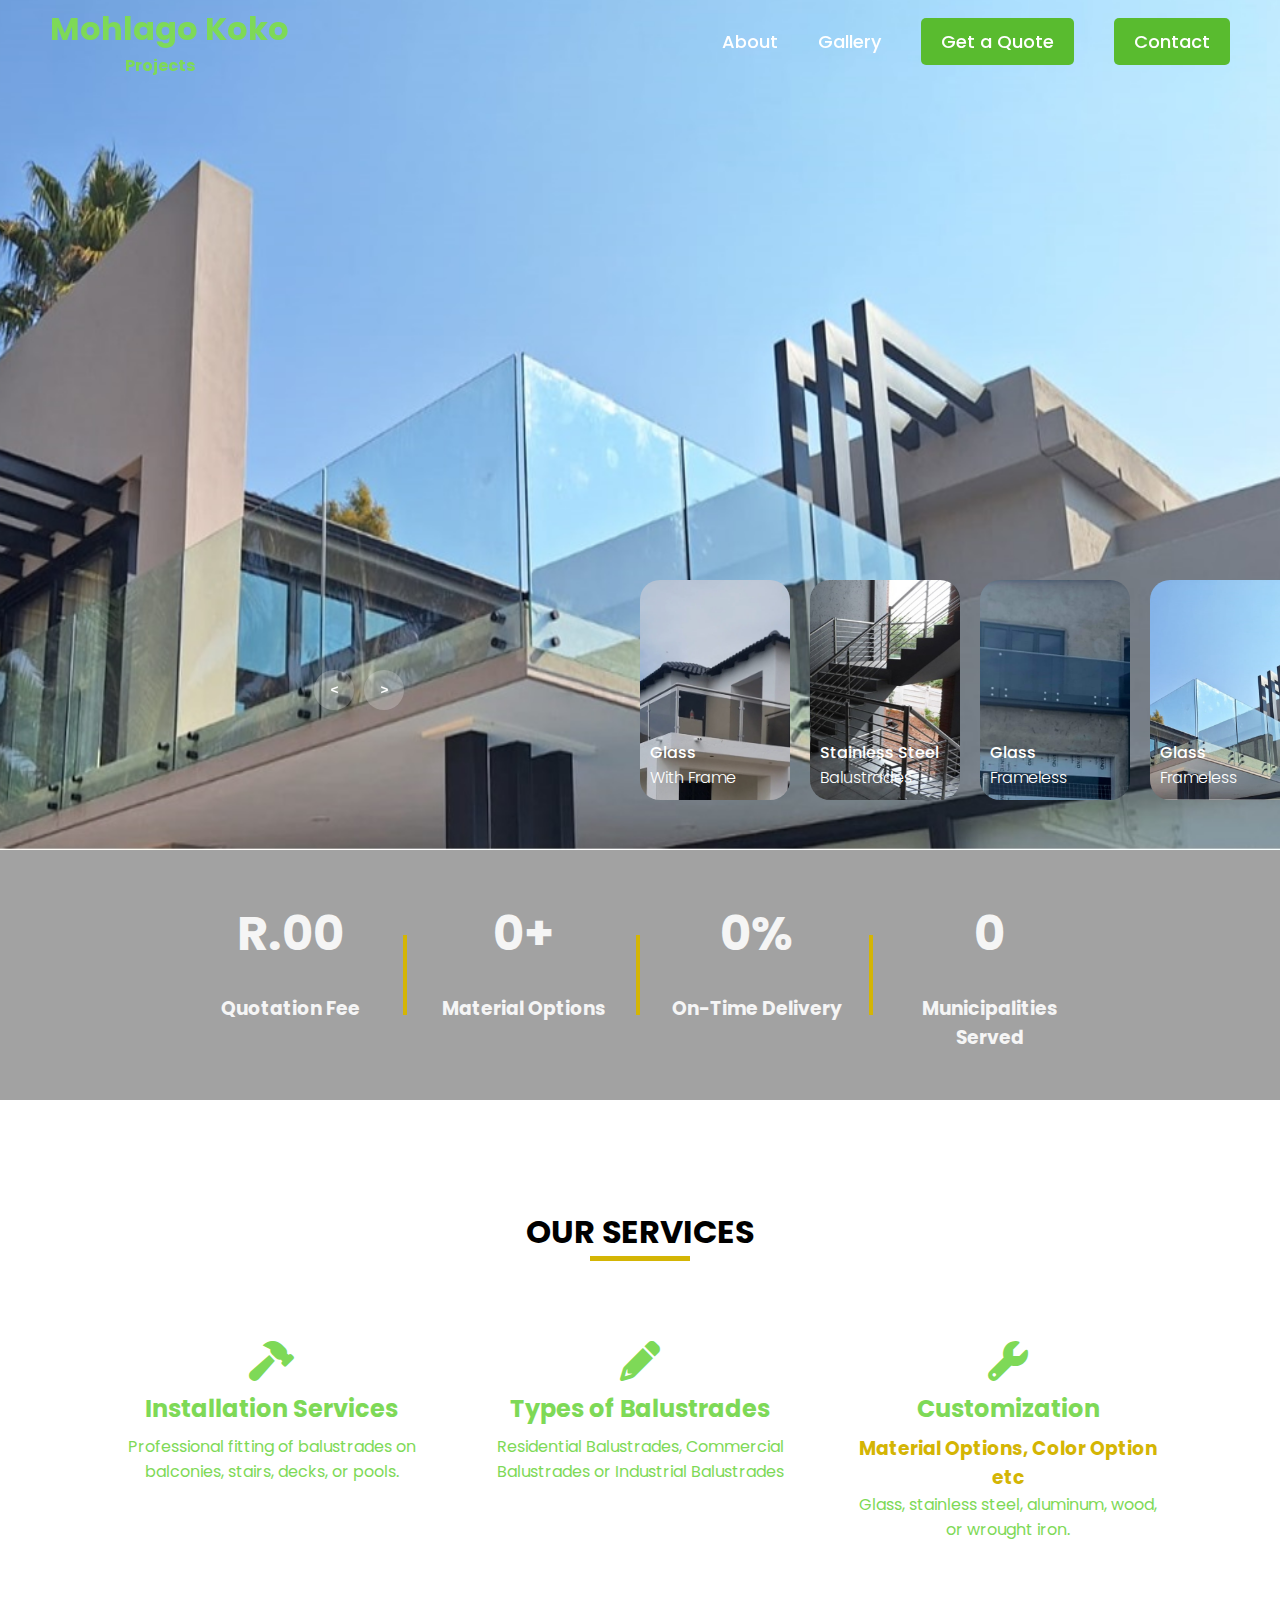
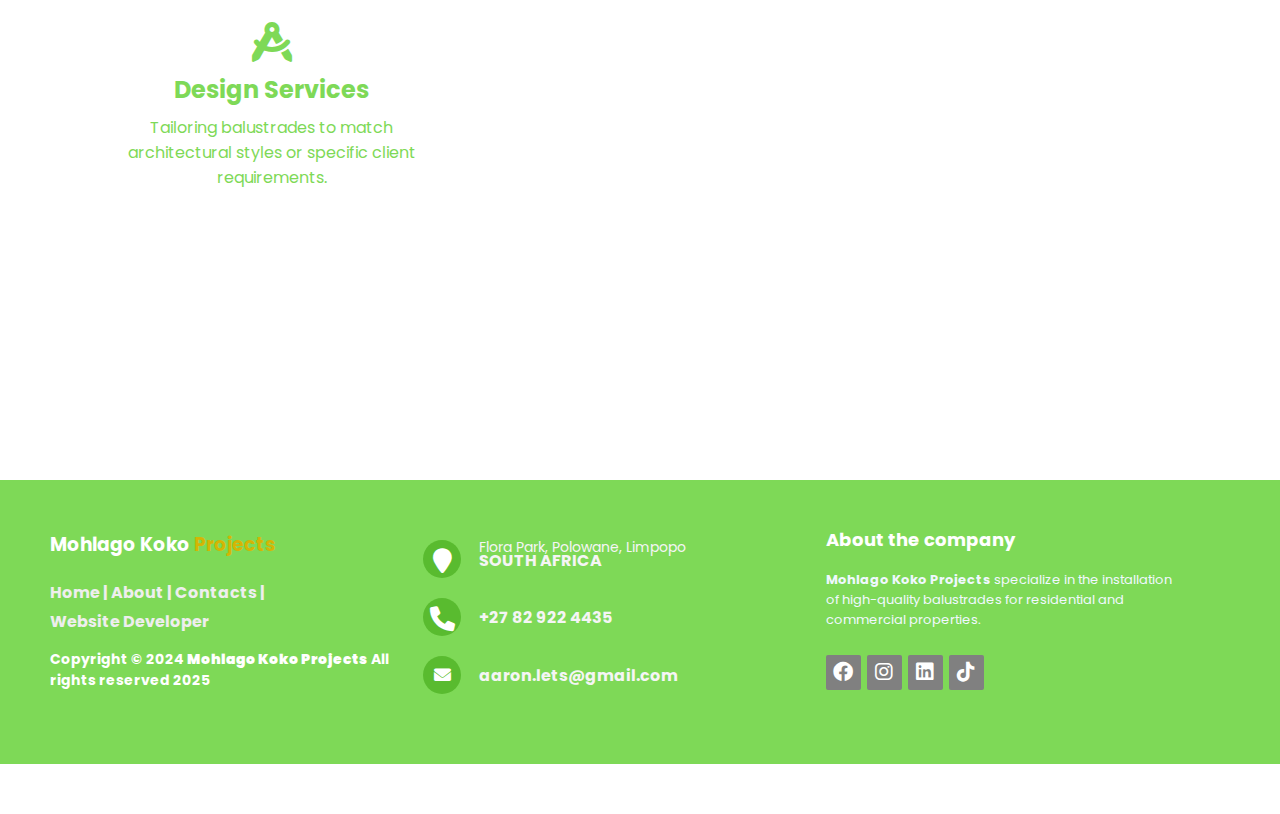
==== index.html @ d495526d "New website" ====
<!DOCTYPE html>
<html lang="en">
<head>
    <meta charset="UTF-8">
    <meta name="viewport" content="width=device-width, initial-scale=1.0">
    <title>Mohlago koko Projects</title>
    <link rel="stylesheet" href="styles.css">
    <link rel="stylesheet" href="https://cdnjs.cloudflare.com/ajax/libs/font-awesome/6.0.0-beta3/css/all.min.css">
</head>
<body>
    <header class="header">
        <a href="#home" class="logo">
            Mohlago Koko
            <span class="subtext">Projects</span>
        </a>
        <nav class="navbar">
            <input type="checkbox" id="sidebar-active">
            <label for="sidebar-active" class="open-sidebar-button">
                <svg xmlns="http://www.w3.org/2000/svg" height="24px" viewBox="0 -960 960 960" width="24px" fill="#e8eaed"><path d="M120-240v-80h720v80H120Zm0-200v-80h720v80H120Zm0-200v-80h720v80H120Z"/></svg>
            </label>

            <label for="overlay" for="sidebar-active"></label>
            <div class="links-container">
                <label for="sidebar-active" class="open-sidebar-button">
                    <svg xmlns="http://www.w3.org/2000/svg" height="24px" viewBox="0 -960 960 960" width="24px" fill="#e8eaed"><path d="m256-200-56-56 224-224-224-224 56-56 224 224 224-224 56 56-224 224 224 224-56 56-224-224-224 224Z"/></svg>
                </label>
                <!-- <a class="home-link" href="#"> Home</a> -->
                <a href="#services"> About</a>
                <a href="gallery.html"> Gallery</a>
                <a href="https://wa.me/27829224435?text=Hello!%20I%20would%20like%20to%20get%20a%20quote%20for%20balustrades." target="_blank" class="whatsapp">Get a Quote</a>
                <a href="tel:+27829224435" class="whatsapp"> Contact </a>
            </div>
        </nav>
    </header>

    <!-- carousel -->
    <section id="home">
    <div class="carousel">
        <!-- list item -->
        <div class="list">
            <div class="item">
                <img src="images/Glass01.jpg">
                <div class="content">
                    <div class="author">Premium Craftsmanship</div>
                    <div class="title">ELEVATE YOUR</div>
                    <div class="topic">SPACE</div>
                    <div class="des">
                        <!-- lorem 50 -->
                        Enhance your home or business with sleek and durable balustrades that combine modern aesthetics with unbeatable safety.
                    </div>
                    <!-- <div class="buttons">
                        <button>SEE MORE</button>
                        <button>GET A QUOTE</button>
                    </div> -->
                </div>
            </div>
            <div class="item">
                <img src="images/Glass02.jpg">
                
                <div class="content">
                    <div class="author">Innovative Designs</div>
                    <div class="title">TRANSFORM YOUR</div>
                    <div class="topic">VIEW</div>

                    <div class="des">
                        From glass to stainless steel, our wide range of materials offers something for every design preference.
                    </div>
                    <!-- <div class="buttons">
                        <button>SEE MORE</button>
                        <button>GET A QUOTE</button>
                    </div> -->
                </div>
            </div>
            <div class="item">
                <img src="images/Steel01.jpg">
                <div class="content">
                    <div class="author">Elegant Solutions</div>
                    <div class="title">SAFETY WITH</div>
                    <div class="topic">STYLE</div>

                    <div class="des">
                        Experience the perfect blend of style and functionality. With years of craftsmanship and a commitment to excellence.
                    </div>
                    <!-- <div class="buttons">
                        <button>SEE MORE</button>
                        <button>GET A QUOTE</button>
                    </div> -->
                </div>
            </div>
            <div class="item">
                <img src="images/Glass03.jpg">
                <div class="content">
                    <div class="author">Unamatched Quality</div>
                    <div class="title">BUILT TO</div>
                    <div class="topic">LAST</div>
                    <div class="des">
                        Discover how our bespoke balustrades can transform your space into a masterpiece.
                    </div>
                    <!-- <div class="buttons">
                        <button>SEE MORE</button>
                        <button>GET A QUOTE</button>
                    </div> -->
                </div>
            </div>
        </div>
        <!-- list thumnail -->
        <div class="thumbnail">
            <div class="item">
                <a href="gallery.html">
                    <img src="images/Glass01.jpg">
                </a>
                <div class="content">
                    <div class="title">
                        Glass
                    </div>
                    <div class="description">
                        Frameless
                    </div>
                </div>
            </div>
            <div class="item">
                <a href="gallery.html">
                    <img src="images/Glass02.jpg" alt="Glass Balustrade">
                </a>
                <div class="content">
                    <div class="title">
                        Glass
                    </div>
                    <div class="description">
                        With Frame
                    </div>
                </div>
            </div>
            <div class="item">
                <a href="gallery.html">
                    <img src="images/Steel01.jpg">
                </a>
                <div class="content">
                    <div class="title">
                        Stainless Steel
                    </div>
                    <div class="description">
                        Balustrades
                    </div>
                </div>
            </div>
            <div class="item">
                <a href="gallery.html">
                    <img src="images/Glass03.jpg">
                </a>
                <div class="content">
                    <div class="title">
                        Glass
                    </div>
                    <div class="description">
                        Frameless
                    </div>
                </div>
            </div>
        </div>
        <!-- next prev -->

        <div class="arrows">
            <button id="prev"><</button>
            <button id="next">></button>
        </div>
        <!-- time running -->
        <div class="time"></div>
    </div>
    </section>

    <div class="counters">
        <div>
            <div class="counter">
                <h1>R<span data-count="0"></span>.00</h1>
                <h3>Quotation Fee</h3>
            </div>
            <div class="counter">
                <!-- unlimited -->
                <h1><span data-count="8">0</span>+</h1> 
                <h3>Material Options</h3>
            </div>
            <div class="counter">
                <h1><span data-count="98">0</span>%</h1>
                <h3>On-Time Delivery</h3>
            </div>
            <div class="counter">
                <h1><span data-count="3">0</span></h1>
                <h3>Municipalities Served</h3>
            </div>
        </div>  
    </div>
    <!---------------------------------- SERVICES ----------------------------------------->
    <section id="services">
    <div class="container">
        <h1>Our Services</h1>
        <div class="row">
            <div class="service">
                <i class="fa-solid fa-hammer"></i>
                <h2>Installation Services</h2>
                <p>Professional fitting of balustrades on balconies, stairs, decks, or pools.</p>
            </div>
            <div class="service">
                <i class="fas fa-pencil-alt"></i>
                <h2>Types of Balustrades</h2>
                <p>Residential Balustrades, Commercial Balustrades or Industrial Balustrades</p>
            </div>
            <div class="service">
                <i class="fas fa-wrench"></i>
                <h2>Customization</h2>
                <h3>Material Options, Color Option etc</h3>
                <p>Glass, stainless steel, aluminum, wood, or wrought iron.</p>
            </div>
            <div class="service">
                <i class="fas fa-drafting-compass"></i>
                <h2>Design Services</h2>
                <p>Tailoring balustrades to match architectural styles or specific client requirements.</p>
            </div>
            <!-- <div class="service">
                <i class="fas fa-bullseye"></i>
                <h2>Client Relationships and Experience</h2>
                <p>Excellent</p>
            </div> -->
        </div>  
    </div>

<!-------------------------------------------- Footer ----------------------------------------------->
    </section>
    <footer class="footer-distributed">
        <div class="footer-left">
            <h3>Mohlago Koko <span>Projects</span></h3>
            <p class="footer-links">
                <a href="#home">Home</a> |
                <a href="#services">About</a> |
                <a href="#">Contacts</a> |
                <a href="https://www.linkedin.com/in/maphadi-letsoalo/">Website Developer</a>
            </p>
            <p class="footer-company-name">Copyright &#169 2024 <strong>Mohlago Koko Projects</strong> All rights reserved 2025</p>
        </div>
    
        <div class="footer-center">
            <div>
                <i class="fas fa-map-marker"></i>
                <p><span><a href="https://www.google.co.za/maps/place/Limpopo/@-23.7466014,26.5042138,7z/data=!3m1!4b1!4m6!3m5!1s0x1ec6c91436cd30c1:0x62893d1e66c8dc4a!8m2!3d-23.4012946!4d29.4179324!16zL20vMDFfenJr?hl=en&entry=ttu&g_ep=EgoyMDI0MTIxMS4wIKXMDSoASAFQAw%3D%3D">Flora Park, Polowane, Limpopo</span>SOUTH AFRICA</a></p>
            </div>
            <div>
                <i class="fas fa-phone"></i>
                <p><a href="tel:+27829224435" >+27 82 922 4435</a></p>
            </div>
            <div>
                <i class="fas fa-envelope"></i>
                <p><a href="mailto:aaron.lets@gmail.com">aaron.lets@gmail.com</a></p>
            </div>
        </div>
    
        <div class="footer-right">
            <p class="footer-company-about">
                <span>About the company</span>
                <strong>Mohlago Koko Projects</strong> specialize in the installation of high-quality balustrades for residential and commercial properties.
            </p>
            <div class="footer-icons">
                <a href="https://www.facebook.com/people/Mohlago-Koko-Projects/61556805676317/"><i class="fab fa-facebook"></i></a>
                <a href="#"><i class="fab fa-instagram"></i></a>
                <a href="https://www.linkedin.com/in/maphadi-letsoalo/"><i class="fab fa-linkedin"></i></a>
                <a href="#"><i class="fab fa-tiktok"></i></a>
            </div>
        </div>
    </footer>
    <!---------------------------------------------------------------------------------->

    <script src="app.js"></script>
</body>
</html>
---- styles.css ----
@import url('https://fonts.googleapis.com/css2?family=Poppins:ital,wght@0,100;0,200;0,300;0,400;0,500;0,600;0,700;0,800;0,900;1,100;1,200;1,300;1,400;1,500;1,600;1,700;1,800;1,900&display=swap');
* {
    margin: 0;
    padding: 0;
    box-sizing: border-box;
    font-family:'Poppins', sans-serif;

}

body {

    min-height: 100vh;
    /* background-color: lightgray; */
    
}

.header {
    position: fixed;
    top: 0;
    left: 0;
    width: 100%;
    padding: 5px 50px;
    /* background: rgb(162, 162, 162); */
    display: flex;
    justify-content: space-between;
    align-items: center;
    z-index: 100;

}

.logo {

    font-size: 32px;
    color: #7ed957;
    text-decoration: none;
    font-weight: 700;
}

.subtext {
    display: block;
    font-size: 16px;
    color: #7ed957;
    margin-left: 75px;
}
.links-container{
    height: 100%;
    width: 100%;
    display: flex;
    flex-direction: row;
    align-items: center;
}

.navbar a {
    position: relative;
    font-size: 18px;
    color: white;
    font-weight: 500;
    text-decoration: none;
    margin-left: 40px;
    
}

.navbar a::before {
    content: '';
    position: absolute;
    top: 100%;
    left: 0;
    width: 0;
    height: 2px;
    background: rgb(212, 181, 4);
    transition: 1.0s;
}

.navbar a:hover::before {
    width: 100%;
}

nav svg{
    fill: var(--text-color);
}
#sidebar-active{
    display: none;
}
.open-sidebar-button, .close-sidebar-button{
    display: none;
}

@media(max-width:420px){
    .logo{
        font-size: 20px;
        color: #7ed957;
        text-decoration: none;
        font-weight: 700;
    }
    .subtext {
        display: block;
        font-size: 16px;
        color: #7ed957;
        margin-left: 50px;
    }
}


@media(max-width: 900px){
    .links-container{
        flex-direction: column;
        align-items: flex-start;
        position: fixed;
        top: 0;
        right: -100%;
        z-index: 10;
        width: 300px;
        background-color: var(--color-1);
        transition: .75s ease-out;
        background-color: #7ed957;
    }
    nav a{
        box-sizing: border-box;
        height: auto;
        width: 100%;
        padding: 20px 30px;
        justify-content: flex-start;
    }
    .open-sidebar-button, .close-sidebar-button{
        padding: 20px;
        display: block;
    }
    #sidebar-active:checked ~ .links-container{
        /* display: flex; */
        right: 0;
    }
    #sidebar-active:checked ~ #overlay{
        height: 100%;
        background-color: rgba(0, 0, 0, 0.5);
        width: 100%;
        position: fixed;
        top: 0;
        left:0 ;
        z-index: 9;
    }
     
}

/* carousel */
.carousel{
    height: 100vh;
    margin-top: -50px;
    /* width: 100vw; */
    overflow: hidden;
    position: relative;
}
.carousel .list .item{
    width: 100%;
    height: 100%;
    position: absolute;
    inset: 0 0 0 0;
}
.carousel .list .item img{
    width: 100%;
    height: 100%;
    object-fit: cover;
}
.carousel .list .item .content{
    position: absolute;
    top: 20%;
    width: 1140px;
    max-width: 80%;
    left: 50%;
    transform: translateX(-50%);
    padding-right: 30%;
    box-sizing: border-box;
    color: #fff;
    text-shadow: 0 5px 10px #0004;
}
.carousel .list .item .author{
    font-weight: bold;
    letter-spacing: 10px;
}
.carousel .list .item .title,
.carousel .list .item .topic{
    font-size: 5em;
    font-weight: bold;
    line-height: 1.3em;
}
.carousel .list .item .topic{
    color: #7ed957;
}
.carousel .list .item .buttons{
    display: grid;
    grid-template-columns: repeat(2, 130px);
    grid-template-rows: 40px;
    gap: 5px;
    margin-top: 20px;
}
.carousel .list .item .buttons button{
    border: none;
    background-color: #eee;
    letter-spacing: 3px;
    font-family: Poppins;
    font-weight: 500;
}
.carousel .list .item .buttons button:nth-child(2){
    background-color: transparent;
    border: 1px solid rgb(212, 181, 4);
    color: rgb(212, 181, 4);
}
/* thumbail */
.thumbnail{
    position: absolute;
    bottom: 50px;
    left: 50%;
    width: max-content;
    z-index: 10;
    display: flex;
    gap: 20px;
}
.thumbnail .item{
    width: 150px;
    height: 220px;
    flex-shrink: 0;
    position: relative;
}
.thumbnail .item img{
    width: 100%;
    height: 100%;
    object-fit: cover;
    border-radius: 20px;
}
.thumbnail .item .content{
    /* color: #fff; */
    color: white ;
    position: absolute;
    bottom: 10px;
    left: 10px;
    right: 10px;
}
.thumbnail .item .content .title{
    font-weight: 500;
}
.thumbnail .item .content .description{
    font-weight: 300;
}
/* arrows */
.arrows{
    position: absolute;
    top: 80%;
    right: 52%;
    z-index: 100;
    width: 300px;
    max-width: 30%;
    display: flex;
    gap: 10px;
    align-items: center;
}
.arrows button{
    width: 40px;
    height: 40px;
    border-radius: 50%;
    background-color: #eee4;
    border: none;
    color: #fff;
    font-family: monospace;
    font-weight: bold;
    transition: .5s;
}
.arrows button:hover{
    background-color: #7ed957;
    color: white;
}

/* animation */
.carousel .list .item:nth-child(1){
    z-index: 1;
}

/* animation text in first item */

.carousel .list .item:nth-child(1) .content .author,
.carousel .list .item:nth-child(1) .content .title,
.carousel .list .item:nth-child(1) .content .topic,
.carousel .list .item:nth-child(1) .content .des,
.carousel .list .item:nth-child(1) .content .buttons
{
    transform: translateY(50px);
    filter: blur(20px);
    opacity: 0;
    animation: showContent .5s 1s linear 1 forwards;
}
@keyframes showContent{
    to{
        transform: translateY(0px);
        filter: blur(0px);
        opacity: 1;
    }
}
.carousel .list .item:nth-child(1) .content .title{
    animation-delay: 1.2s;
}
.carousel .list .item:nth-child(1) .content .topic{
    animation-delay: 1.4s;
}
.carousel .list .item:nth-child(1) .content .des{
    animation-delay: 1.6s;
}
.carousel .list .item:nth-child(1) .content .buttons{
    animation-delay: 1.8s;
}

/* create animation when next click */
.carousel.next .list .item:nth-child(1) img{
    width: 150px;
    height: 220px;
    position: absolute;
    bottom: 50px;
    left: 50%;
    border-radius: 30px;
    animation: showImage .5s linear 1 forwards;
}
@keyframes showImage{
    to{
        bottom: 0;
        left: 0;
        width: 100%;
        height: 100%;
        border-radius: 0;
    }
}

.carousel.next .thumbnail .item:nth-last-child(1){
    overflow: hidden;
    animation: showThumbnail .5s linear 1 forwards;
}
.carousel.prev .list .item img{
    z-index: 100;
}
@keyframes showThumbnail{
    from{
        width: 0;
        opacity: 0;
    }
}
.carousel.next .thumbnail{
    animation: effectNext .5s linear 1 forwards;
}

@keyframes effectNext{
    from{
        transform: translateX(150px);
    }
}

/* running time */

.carousel .time{
    position: absolute;
    z-index: 1000;
    width: 0%;
    height: 3px;
    background-color: #7ed957;
    left: 0;
    top: 0;
}

.carousel.next .time,
.carousel.prev .time{
    animation: runningTime 3s linear 1 forwards;
}
@keyframes runningTime{
    from{ width: 100%}
    to{width: 0}
}


/* prev click */

.carousel.prev .list .item:nth-child(2){
    z-index: 2;
}

.carousel.prev .list .item:nth-child(2) img{
    animation: outFrame 0.5s linear 1 forwards;
    position: absolute;
    bottom: 0;
    left: 0;
}
@keyframes outFrame{
    to{
        width: 150px;
        height: 220px;
        bottom: 50px;
        left: 50%;
        border-radius: 20px;
    }
}

.carousel.prev .thumbnail .item:nth-child(1){
    overflow: hidden;
    opacity: 0;
    animation: showThumbnail .5s linear 1 forwards;
}
.carousel.next .arrows button,
.carousel.prev .arrows button{
    pointer-events: none;
}
.carousel.prev .list .item:nth-child(2) .content .author,
.carousel.prev .list .item:nth-child(2) .content .title,
.carousel.prev .list .item:nth-child(2) .content .topic,
.carousel.prev .list .item:nth-child(2) .content .des,
.carousel.prev .list .item:nth-child(2) .content .buttons
{
    animation: contentOut 1.5s linear 1 forwards!important;
}

@keyframes contentOut{
    to{
        transform: translateY(-150px);
        filter: blur(20px);
        opacity: 0;
    }
}
@media screen and (max-width: 678px) {
    .carousel .list .item .content{
        padding-right: 0;
    }
    .carousel .list .item .content .title{
        font-size: 30px;
    }
}

.counters {
    padding: 3em 2em;
    background: rgb(162, 162, 162);
    color: whitesmoke;
    text-align: center;
}

.counters > div {
    max-width: 900px;
    margin: 0 auto;
    display: grid;
    grid-template-columns: repeat(4, 1fr);
    gap: 4em 2em;
}

.counter {
    position: relative
}
.counter h1 {
    font-size: 3em;
    margin-bottom: 0.5em;
}

.counter:not(:last-child)::before {
    content: "";
    background: rgb(212, 181, 4);
    position: absolute;
    width: 4px;
    height: 5em;
    top: 50%;
    transform: translateY(-50%);
    right: -1em;
}

@media screen and (max-width: 900px) /*and (min-width: 501px)*/{
    .counters > div {
        grid-template-columns: 1fr 1fr;
    }
    .counter:nth-child(2)::before {
        display: none;
    }
}

/* @media screen and (max-width: 500px){
    .counter > div {
        grid-template-columns: 1fr;
        row-gap: 5em;
    }
    .counter:not(:last-child)::before{
        width: 90%;
        height: 2px;
        top: initial;
        right: initial;
        bottom: -3em;
        left: 50%;
        transform: translateY(-50%);
    }
} */

/* service section */

.container {
    height: 100vh;
    width: 100%;
    padding: 0 8%;
}
.container h1 {
    position: relative;
    text-transform: uppercase;
    text-align: center;
    padding-top: 10%;
    margin-bottom: 60px;
}
.container h1::after {
    content: '';
    position: absolute;
    left: 50%;
    bottom: -5px;
    transform: translateX(-50%);
    width: 100px;
    height: 5px;
    background: rgb(212, 181, 4);
}
.container .row{
    display: grid;
    grid-template-columns: repeat(auto-fit, minmax(250px, 1fr));
    grid-gap: 30px
}
.container .row .service  {
    /* background: #7ed957; */
    padding: 25px 10px;
    text-align: center;
    border-radius: 5px;
    transition: transform .5s;
    cursor: pointer;
    color: #7ed957;

}
.container .row .service:hover {
    transform: scale(1.1);
    background:  rgb(212, 181, 4);
    color: white;
}
.container .row .service i{
    font-size: 40px;
    color: #7ed957;
    margin-bottom: 10px;
}
.container .row .service:hover i{
    color:black;
}
.container .row .service h2{
    margin-bottom: 8px;
}

.container .row .service h3{
    color: rgb(212, 181, 4);
}
.container .row .service:hover h3{
    color: black;
}

@media (max-height:800px){
    footer{
        position: static;
    }
}

@media(max-width: 620px){
    .container .row{
    display: grid;
    grid-template-columns: repeat(auto-fit, minmax(150px, 1fr));
    grid-gap: 30px
    }
    .container .row .service h2{
        margin-bottom: 8px;
        font-size: 20px;
    }
    .container {

        padding: -10px 8%;
    }
}
/* ------------------------------------------------------ */

footer{
    /* position: fixed; */
    bottom: 0;

}
.footer-distributed {
    background-color: #7ed957;
    box-sizing: border-box;
    widows: 100%;
    text-align: left;
    font: bold 16px sans-serif;
    padding: 50px 50px 60px 50px;
    margin-top: 80px;
}

.footer-distributed .footer-left, .footer-distributed .footer-center, .footer-distributed .footer-right{
    display: inline-block;
    vertical-align: top;
}
.footer-distributed .footer-left{
    width: 30%;
}

.footer-distributed h3{
    color: white;
    /* font: normal 36px 'cookie' , cursive; */
    margin: 0;
}

.footer-distributed h3 span{
    color: rgb(212, 181, 4);
}
.footer-distributed .footer-links{
    color:#eee;
    margin: 20px 0 12px;
}

.footer-distributed .footer-links a{
    display: inline-block;
    line-height: 1.8;
    text-decoration: none;
    color: inherit;
}

.footer-distributed .footer-company-name{
    color:white;
    font-size: 14px;
    font-weight: noraml;
    margin: 0;
}

.footer-distributed .footer-center{
    width: 35%;
}

.footer-distributed .footer-center i{
    background-color: #59bb2f;
    color: white;
    font-size: 25px;
    width: 38px;
    height: 38px;
    border-radius: 50%;
    text-align: center;
    line-height: 42px;
    margin: 10px 15px;
    vertical-align: middle;
}
.footer-distributed .footer-center i.fa-envelope{
    font-size: 17px;
    line-height: 38px;
}

.footer-distributed .footer-center p{
    display: inline-block;
    color: whitesmoke;
    vertical-align: middle;
    margin: 0;
}
.footer-distributed .footer-center p span{
    display: block;
    font-weight: normal;
    font-size: 14px;
    line-height: 2px;
}
.footer-distributed .footer-center p a{
    color:whitesmoke;
    text-decoration: none;
}

.footer-distributed .footer-right{
    width: 30%;
}

.footer-distributed .footer-company-about{
    line-height: 20px;
    color: aliceblue;
    font-size: 13px;
    font-weight: normal;
    margin: 0;
}

.footer-distributed .footer-company-about span{
    display: block;
    color: white;
    font-size: 18px;
    font-weight: bold;
    margin-bottom: 20px;
}
.footer-distributed .footer-icons{
    margin-top: 25px;
}

.footer-distributed .footer-icons a{
    display: inline-block;
    height: 35px;
    width: 35px;
    cursor: pointer;
    background-color: grey;
    border-radius: 2px;
    font-size: 20px;
    color: white;
    text-align: center;
    line-height: 35px;
    margin-right: 3px;
    margin-bottom: 5px;
}

.footer-distributed .footer-icons a:hover{
    background-color: gold;
}

.footer-links a:hover{
    color: gold;
}

@media (max-width: 800px) {
    .footer-distributed {
        display: flex;
        flex-direction: column; /* Stack items vertically */
        align-items: center; /* Center items horizontally */
        position: relative; /* Ensure proper flow */
        padding-bottom: 60px; /* Create space for absolute positioned content */
    }

    .footer-distributed .footer-center,
    .footer-distributed .footer-right {
        display: block;
        width: 100%;
        margin-top: 20px;
        margin-bottom: 40px;
        text-align: center;
    }

    .footer-distributed .footer-center i {
        margin-left: 0;
    }

    .footer-distributed .footer-company-name {
        color: black;
        text-align: center;
        position: absolute;
        bottom: 10px; /* Position at the bottom of the container */
        left: 50%;
        transform: translateX(-50%); /* Center horizontally */
    }

    .footer-distributed .footer-links {
        position: relative; /* Keep it in the document flow */
        margin-bottom: 20px;
        text-align: center;
    }
    .footer-distributed .footer-left h3 {
        /* font-size: 18px; Adjust font size for smaller screens */
        /* font-weight: bold; */
        /* margin: 0; Remove default margins */
        line-height: 1.2; /* Ensure proper line spacing */
        white-space: nowrap; 
        /* text-align: left; */
    }
}
/* -----------------------whatsapp-------------------------------- */

.whatsapp{
    text-decoration: none; 
    background-color: #59bb2f; 
    color: white; 
    padding: 10px 20px; 
    border-radius: 5px; 
    font-size: 16px
}
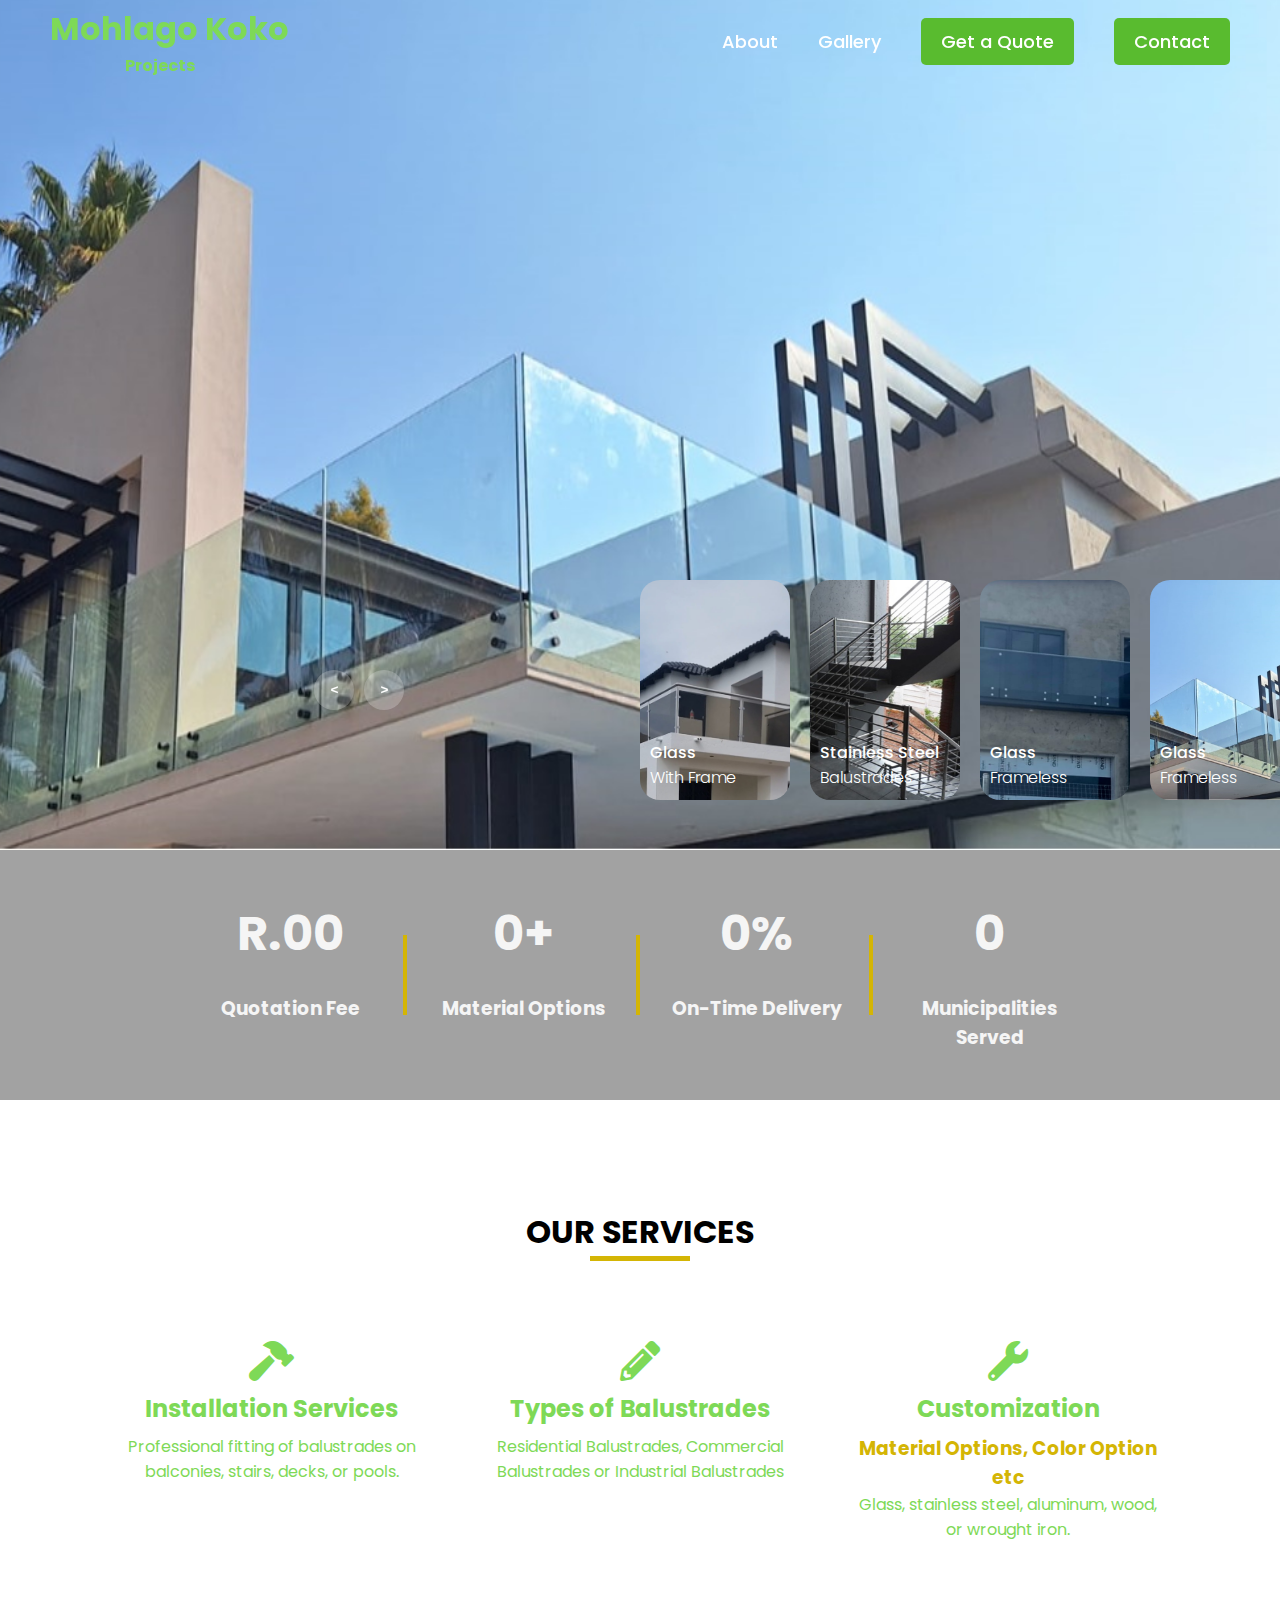
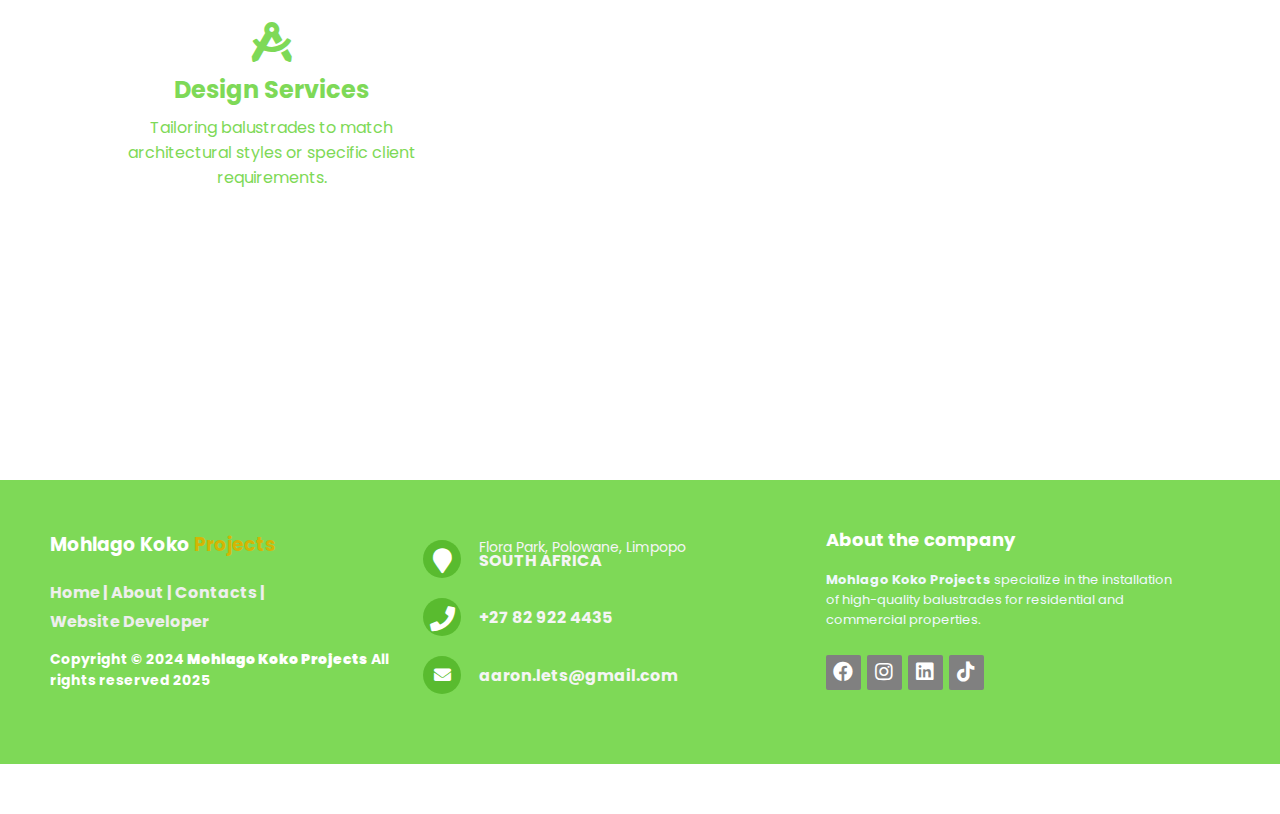
==== commit 715b4c46: "New website" ====
--- a/index.html
+++ b/index.html
@@ -6,6 +6,8 @@
     <title>Mohlago koko Projects</title>
     <link rel="stylesheet" href="styles.css">
     <link rel="stylesheet" href="https://cdnjs.cloudflare.com/ajax/libs/font-awesome/6.0.0-beta3/css/all.min.css">
+    <link href="https://cdnjs.cloudflare.com/ajax/libs/font-awesome/5.15.4/css/all.min.css" rel="stylesheet">
+
 </head>
 <body>
     <header class="header">
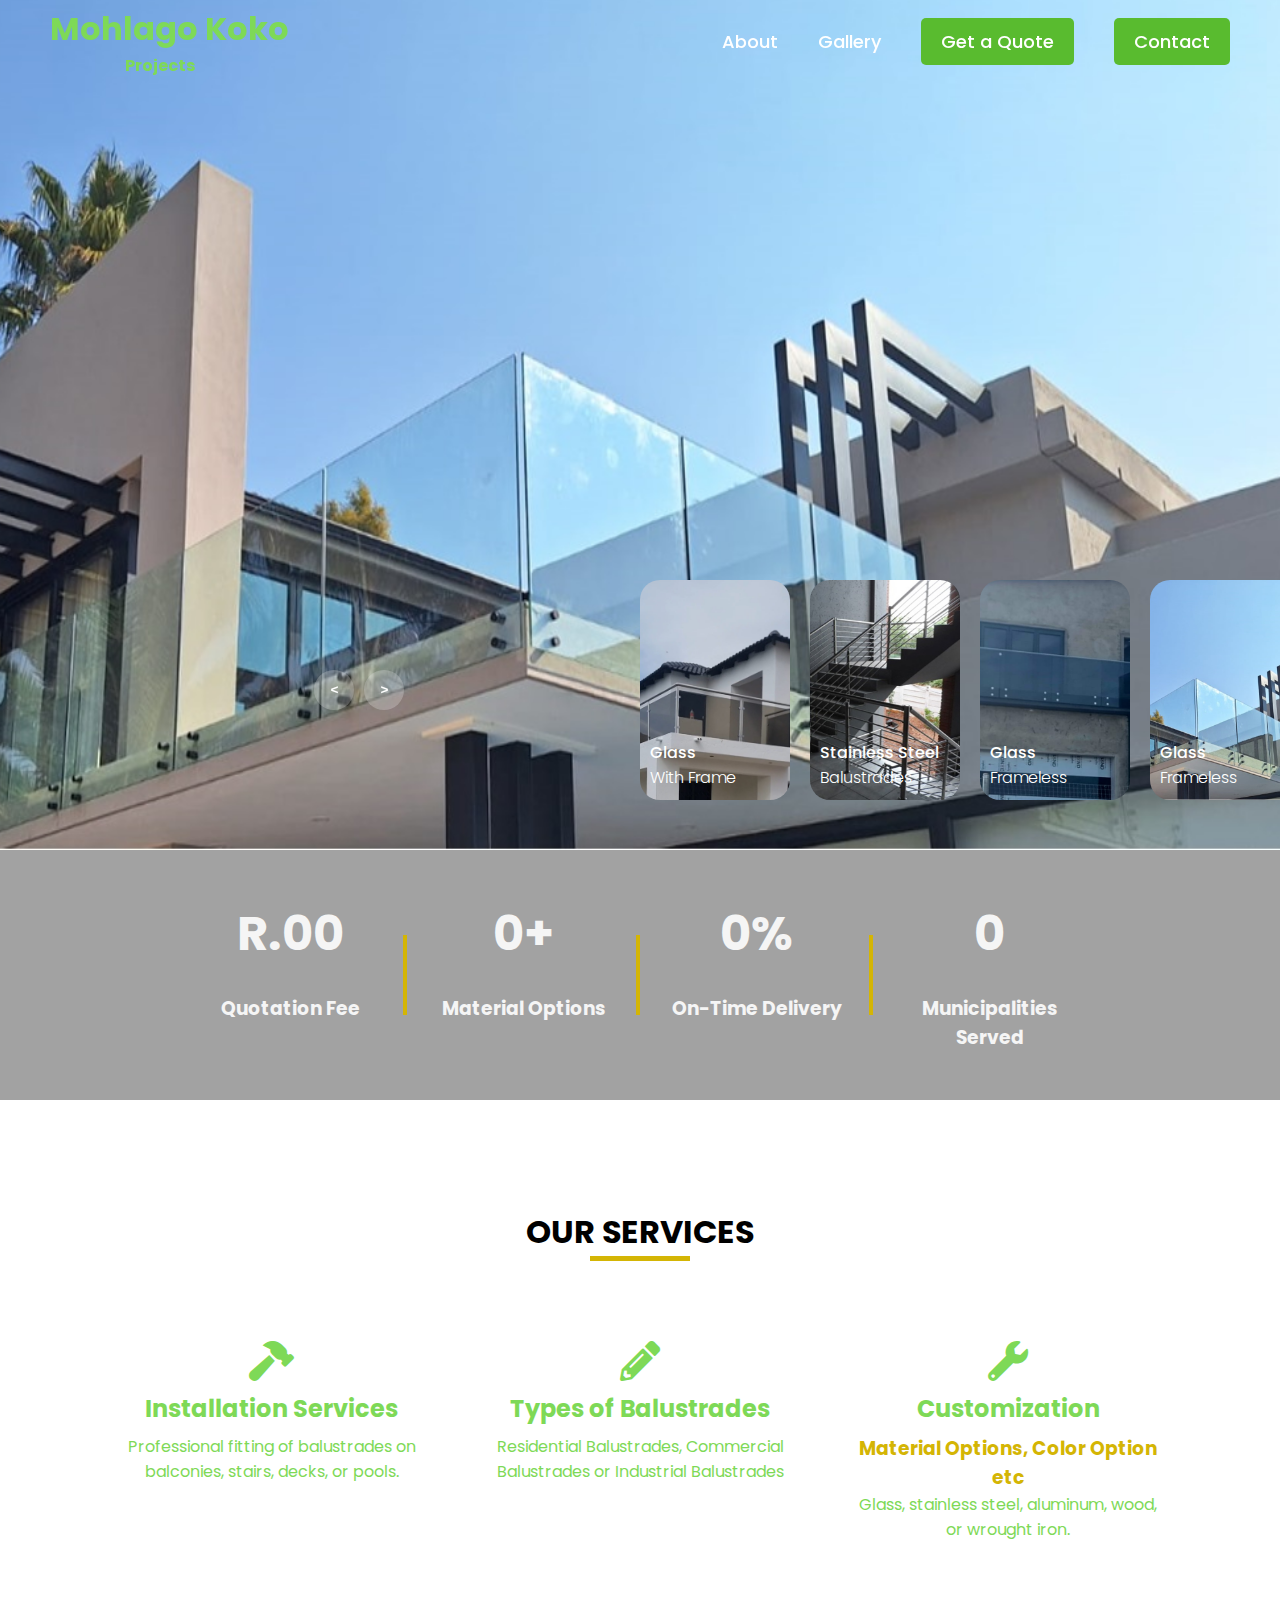
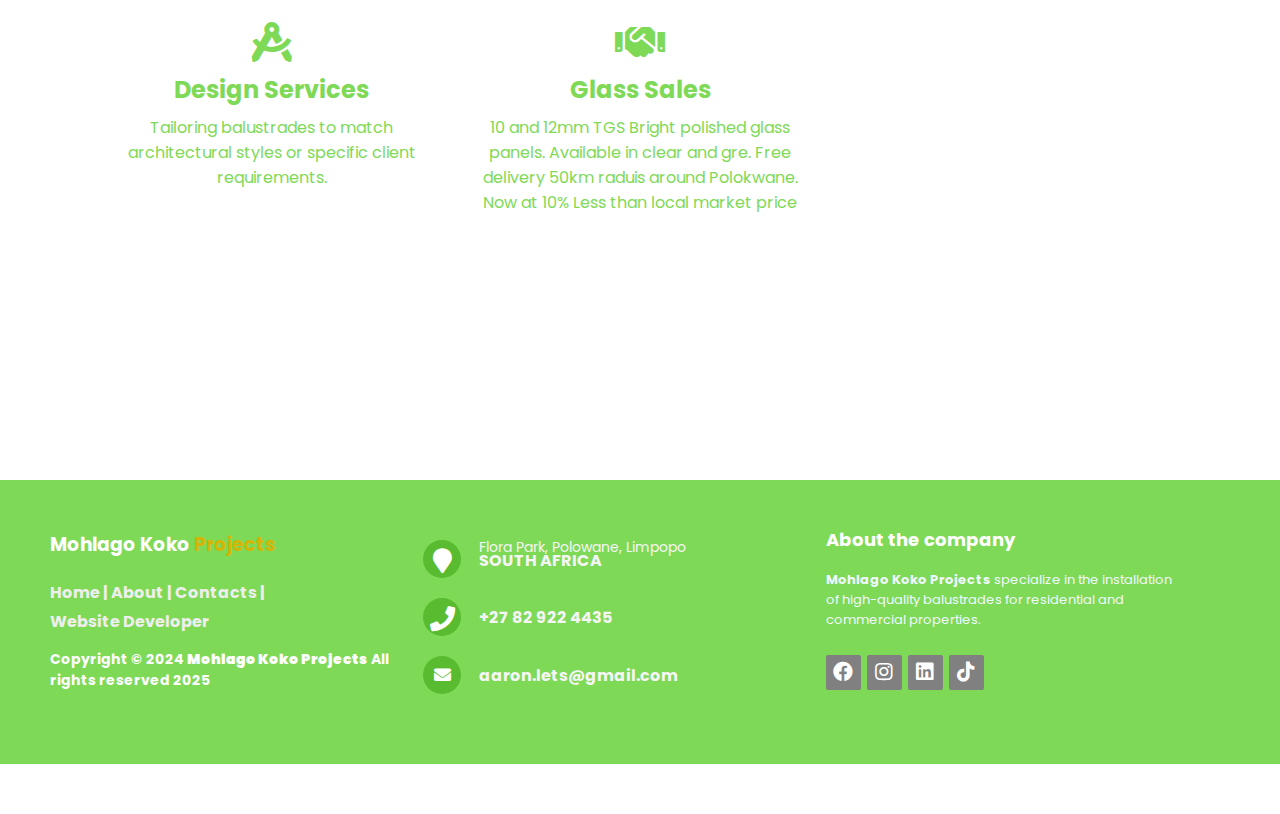
==== commit 6aa33df1: "service section add" ====
--- a/index.html
+++ b/index.html
@@ -218,11 +218,11 @@
                 <h2>Design Services</h2>
                 <p>Tailoring balustrades to match architectural styles or specific client requirements.</p>
             </div>
-            <!-- <div class="service">
-                <i class="fas fa-bullseye"></i>
-                <h2>Client Relationships and Experience</h2>
-                <p>Excellent</p>
-            </div> -->
+            <div class="service">
+                <i class="fas fa-handshake"></i>
+                <h2>Glass Sales</h2>
+                <p>10 and 12mm TGS Bright polished glass panels. Available in clear and gre. Free delivery 50km raduis around Polokwane. Now at 10% Less than local market price</p>
+            </div>
         </div>  
     </div>
 
@@ -243,7 +243,7 @@
         <div class="footer-center">
             <div>
                 <i class="fas fa-map-marker"></i>
-                <p><span><a href="https://www.google.co.za/maps/place/Limpopo/@-23.7466014,26.5042138,7z/data=!3m1!4b1!4m6!3m5!1s0x1ec6c91436cd30c1:0x62893d1e66c8dc4a!8m2!3d-23.4012946!4d29.4179324!16zL20vMDFfenJr?hl=en&entry=ttu&g_ep=EgoyMDI0MTIxMS4wIKXMDSoASAFQAw%3D%3D">Flora Park, Polowane, Limpopo</span>SOUTH AFRICA</a></p>
+                <p><span>Flora Park, Polowane, Limpopo</span>SOUTH AFRICA</p>
             </div>
             <div>
                 <i class="fas fa-phone"></i>
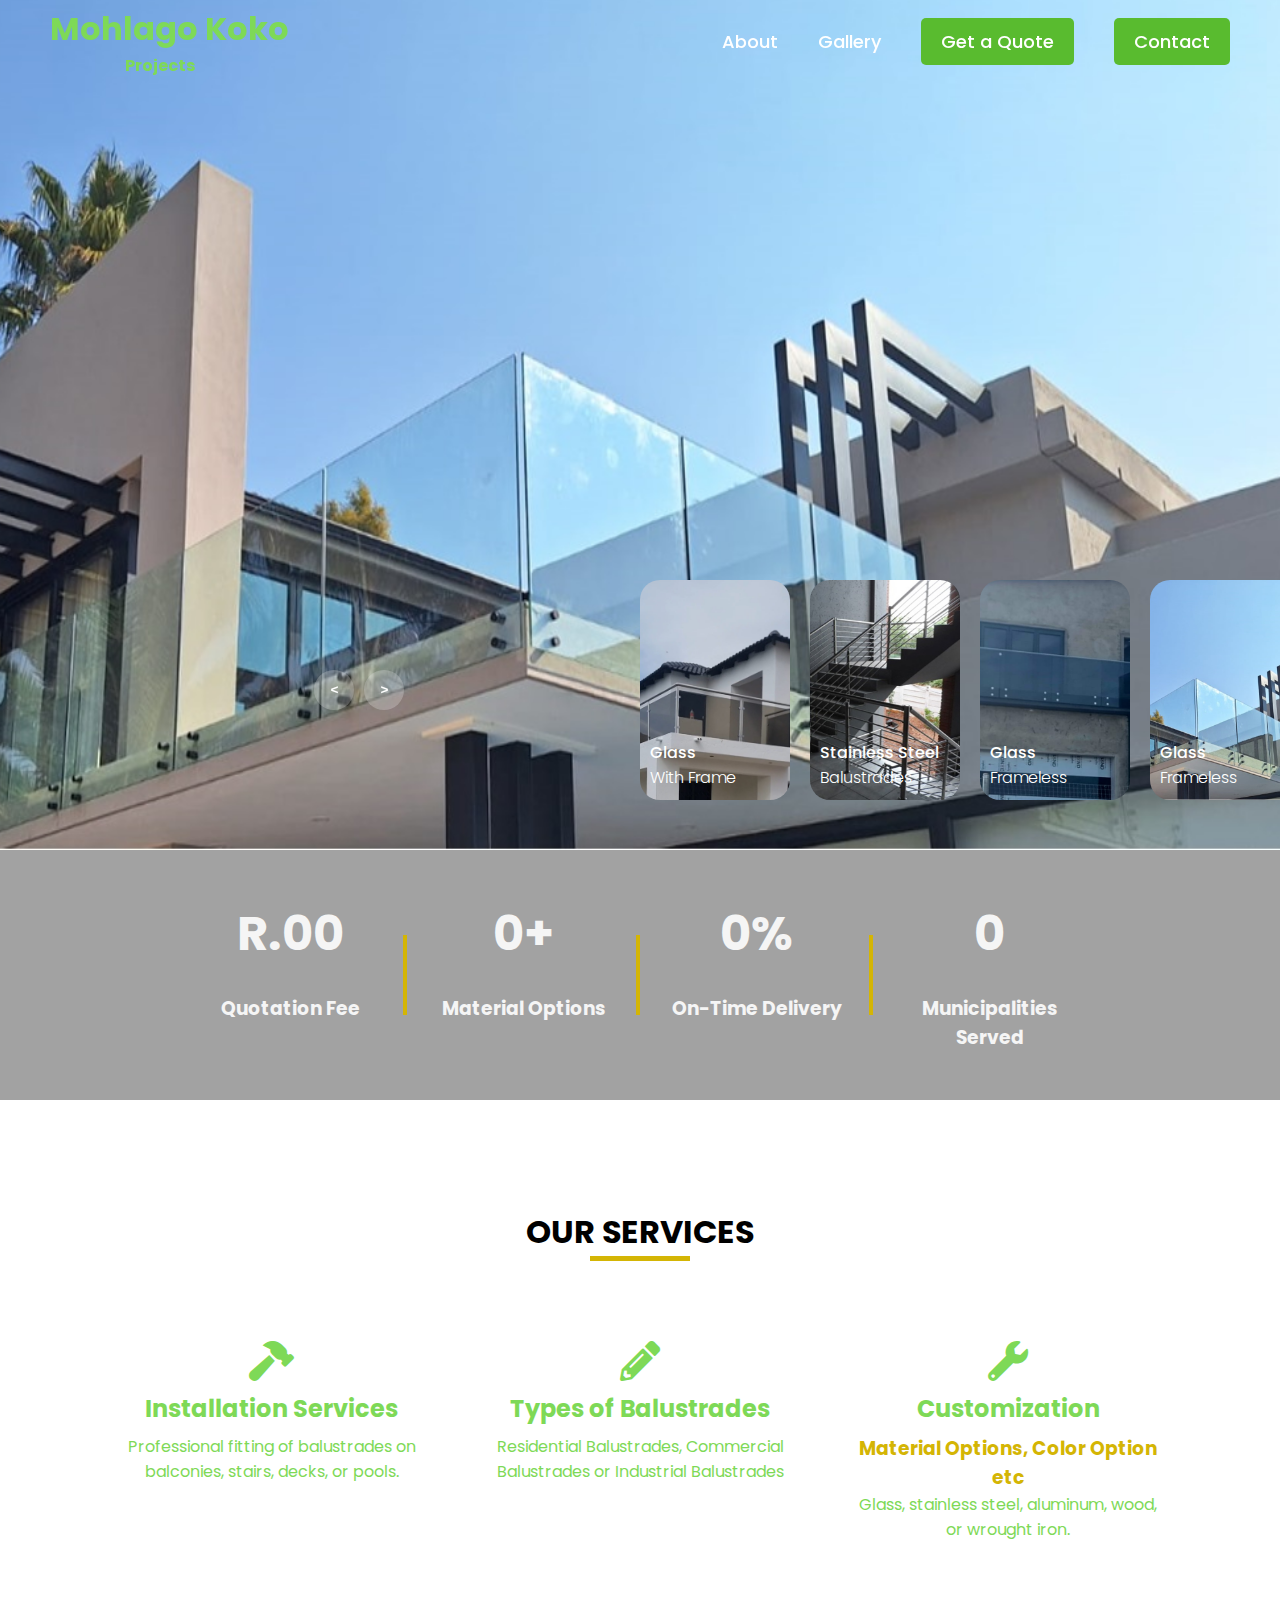
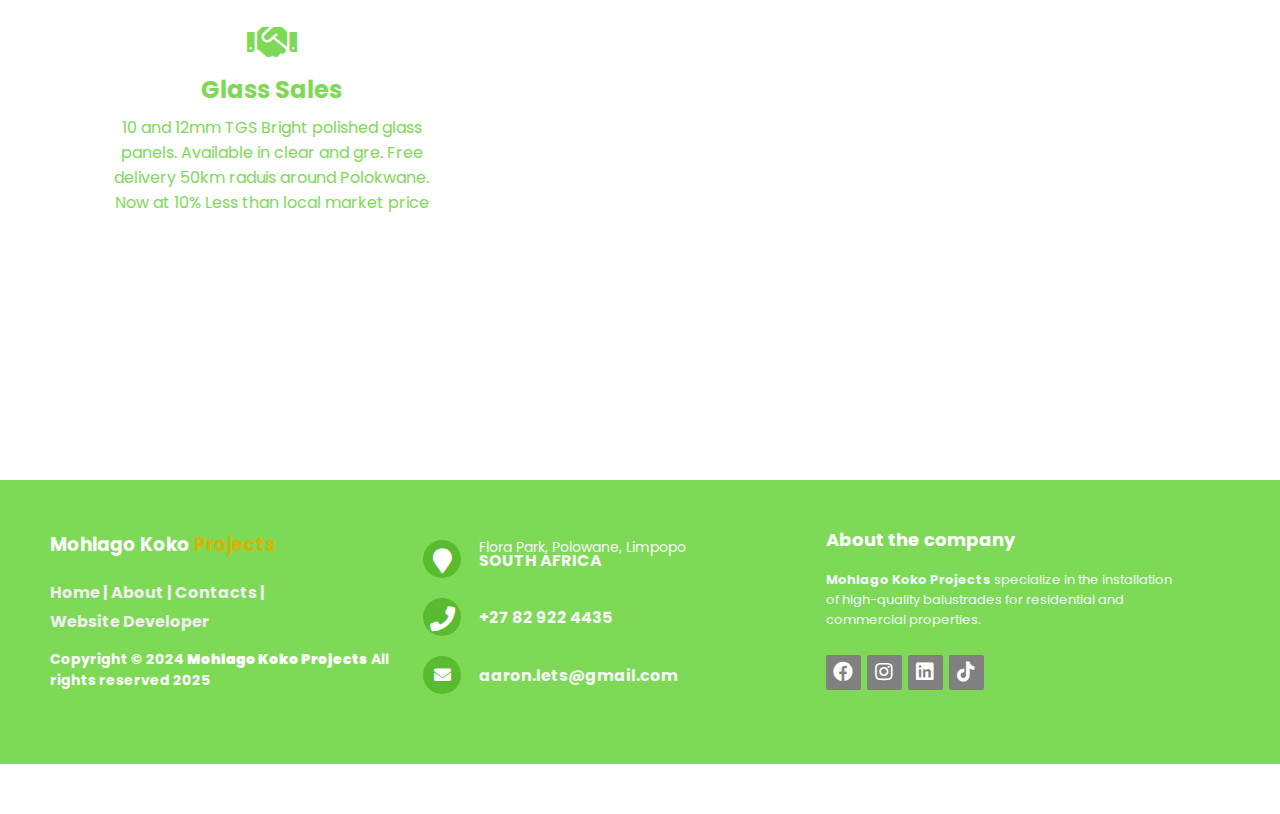
==== commit 6274bb92: "service section add" ====
--- a/index.html
+++ b/index.html
@@ -213,11 +213,11 @@
                 <h3>Material Options, Color Option etc</h3>
                 <p>Glass, stainless steel, aluminum, wood, or wrought iron.</p>
             </div>
-            <div class="service">
+            <!-- <div class="service">
                 <i class="fas fa-drafting-compass"></i>
                 <h2>Design Services</h2>
                 <p>Tailoring balustrades to match architectural styles or specific client requirements.</p>
-            </div>
+            </div> -->
             <div class="service">
                 <i class="fas fa-handshake"></i>
                 <h2>Glass Sales</h2>
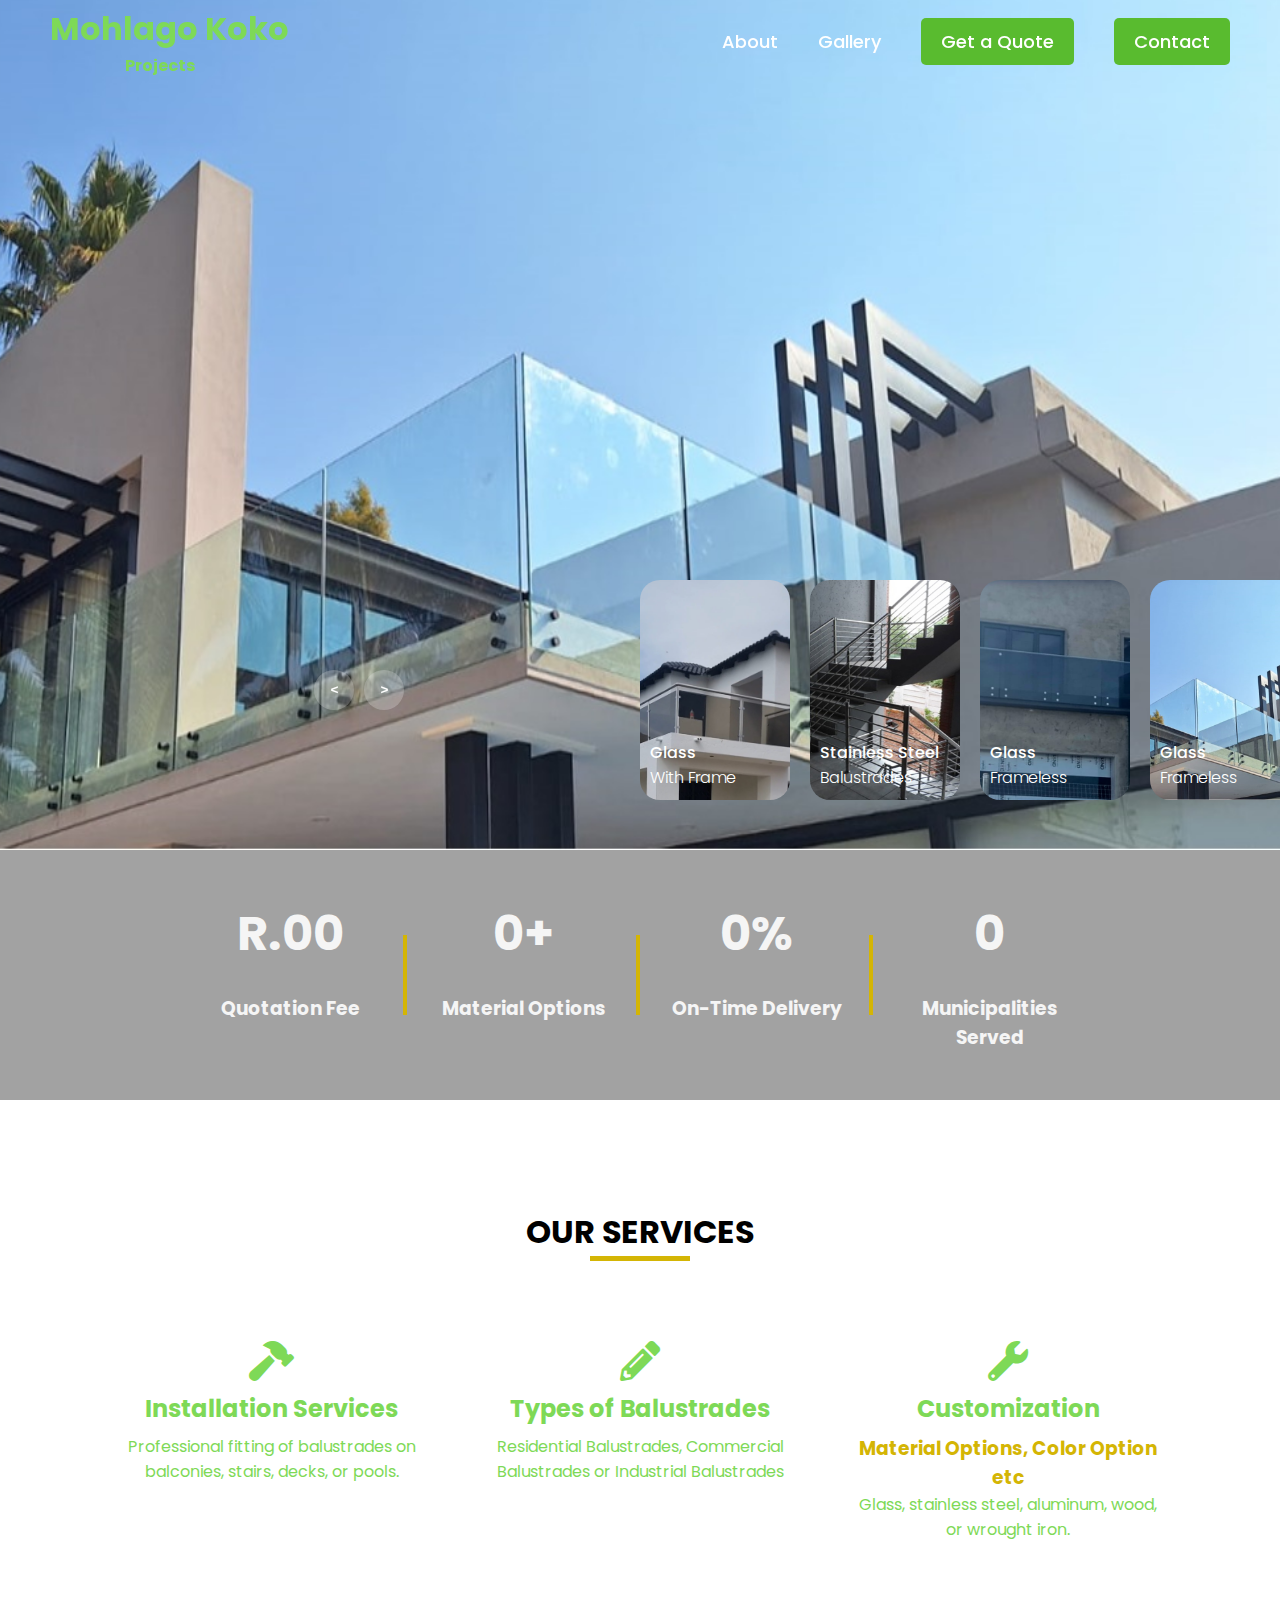
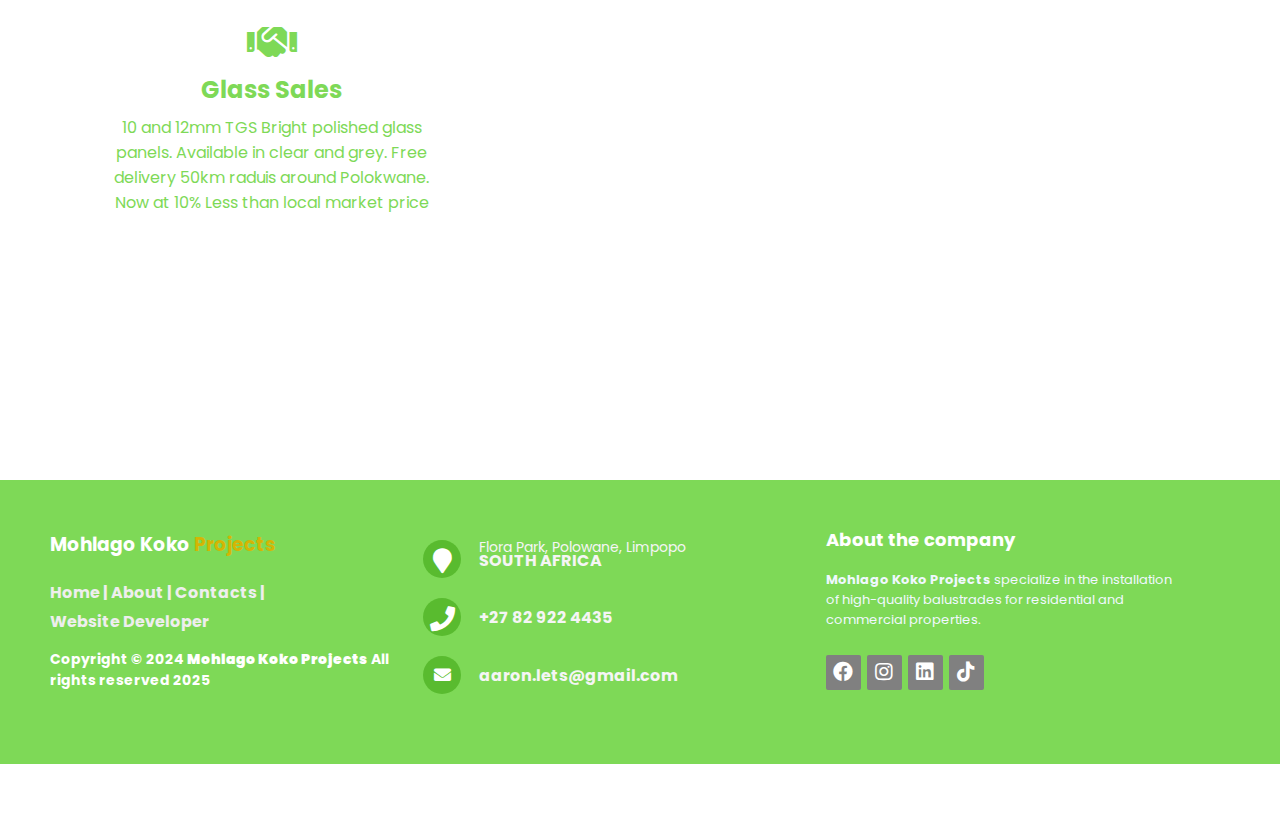
==== commit 146e6a55: "Update index.html" ====
--- a/index.html
+++ b/index.html
@@ -221,7 +221,7 @@
             <div class="service">
                 <i class="fas fa-handshake"></i>
                 <h2>Glass Sales</h2>
-                <p>10 and 12mm TGS Bright polished glass panels. Available in clear and gre. Free delivery 50km raduis around Polokwane. Now at 10% Less than local market price</p>
+                <p>10 and 12mm TGS Bright polished glass panels. Available in clear and grey. Free delivery 50km raduis around Polokwane. Now at 10% Less than local market price</p>
             </div>
         </div>  
     </div>
@@ -272,4 +272,4 @@
 
     <script src="app.js"></script>
 </body>
-</html>+</html>
